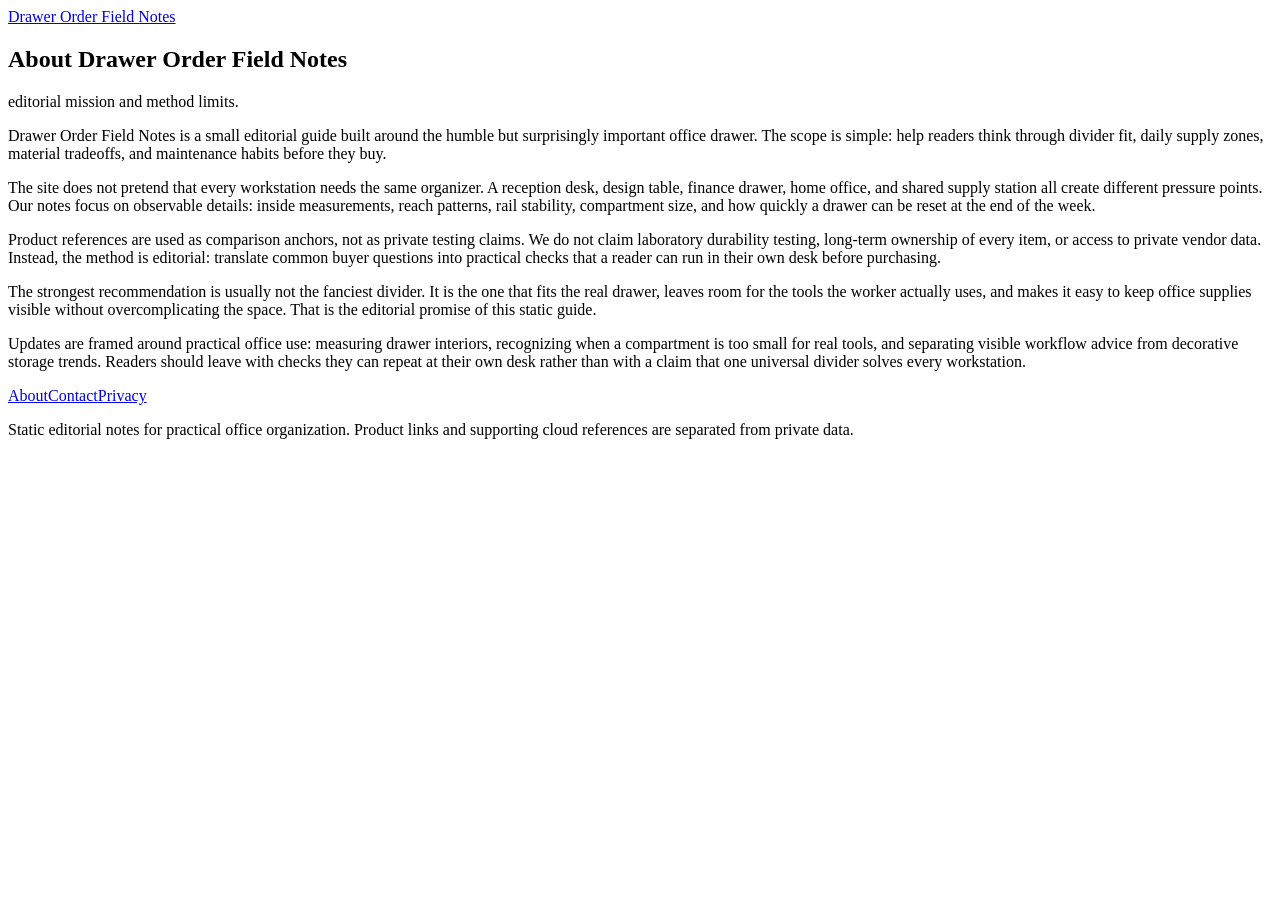
==== about.html @ 3c0216e8 "publish row 604: about.html" ====
<!doctype html><html lang="en"><head><meta charset="utf-8"><meta name="viewport" content="width=device-width,initial-scale=1"><title>About Drawer Order Field Notes</title><meta name="description" content="About Drawer Order Field Notes: editorial mission and method limits for a static desk drawer divider guide."><link rel="canonical" href="https://armaragex.github.io/ls-desk-drawer-dividers-604/"><link rel="stylesheet" href="style.css"><script type="application/ld+json">{"@context":"https://schema.org","@type":"Article","headline":"About Drawer Order Field Notes","url":"https://armaragex.github.io/ls-desk-drawer-dividers-604/","description":"About Drawer Order Field Notes: editorial mission and method limits for a static desk drawer divider guide."}</script></head><body><header><a class="brand" href="index.html">Drawer Order Field Notes</a></header><main class="wrap"><article class="card"><h1>About Drawer Order Field Notes</h1><p class="deck">editorial mission and method limits.</p><p>Drawer Order Field Notes is a small editorial guide built around the humble but surprisingly important office drawer. The scope is simple: help readers think through divider fit, daily supply zones, material tradeoffs, and maintenance habits before they buy.</p><p>The site does not pretend that every workstation needs the same organizer. A reception desk, design table, finance drawer, home office, and shared supply station all create different pressure points. Our notes focus on observable details: inside measurements, reach patterns, rail stability, compartment size, and how quickly a drawer can be reset at the end of the week.</p><p>Product references are used as comparison anchors, not as private testing claims. We do not claim laboratory durability testing, long-term ownership of every item, or access to private vendor data. Instead, the method is editorial: translate common buyer questions into practical checks that a reader can run in their own desk before purchasing.</p><p>The strongest recommendation is usually not the fanciest divider. It is the one that fits the real drawer, leaves room for the tools the worker actually uses, and makes it easy to keep office supplies visible without overcomplicating the space. That is the editorial promise of this static guide.</p><p>Updates are framed around practical office use: measuring drawer interiors, recognizing when a compartment is too small for real tools, and separating visible workflow advice from decorative storage trends. Readers should leave with checks they can repeat at their own desk rather than with a claim that one universal divider solves every workstation.</p></article></main><footer><a href="about.html">About</a><a href="contact.html">Contact</a><a href="privacy.html">Privacy</a><p>Static editorial notes for practical office organization. Product links and supporting cloud references are separated from private data.</p></footer></body></html>
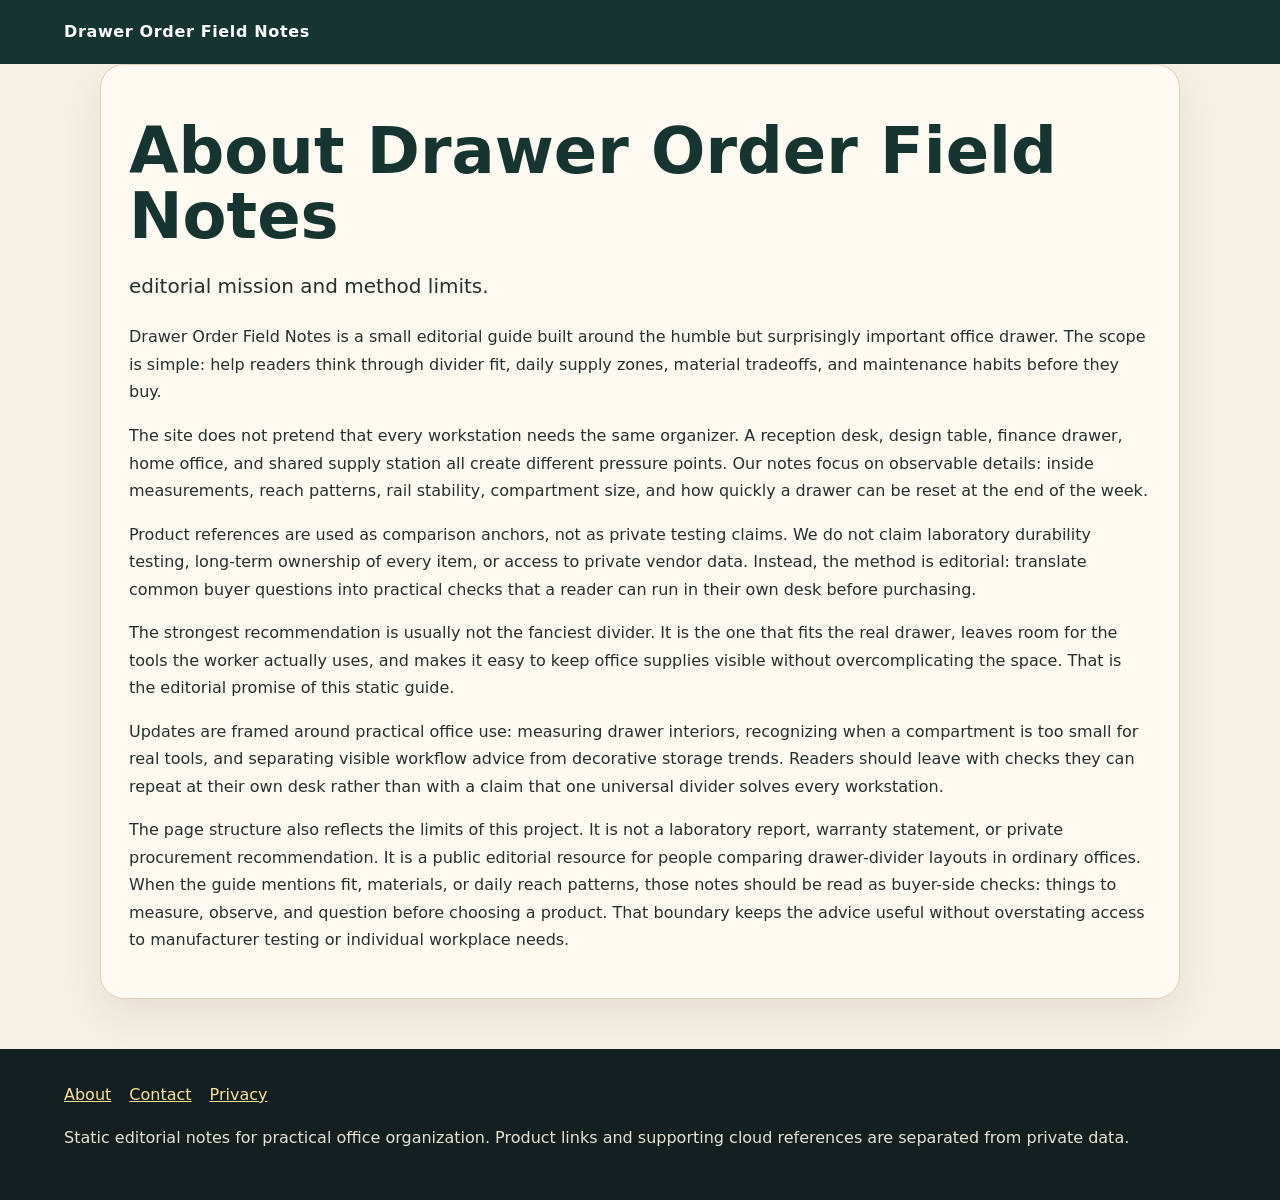
==== commit db830997: "publish row 604: about.html" ====
--- a/about.html
+++ b/about.html
@@ -1 +1 @@
-<!doctype html><html lang="en"><head><meta charset="utf-8"><meta name="viewport" content="width=device-width,initial-scale=1"><title>About Drawer Order Field Notes</title><meta name="description" content="About Drawer Order Field Notes: editorial mission and method limits for a static desk drawer divider guide."><link rel="canonical" href="https://armaragex.github.io/ls-desk-drawer-dividers-604/"><link rel="stylesheet" href="style.css"><script type="application/ld+json">{"@context":"https://schema.org","@type":"Article","headline":"About Drawer Order Field Notes","url":"https://armaragex.github.io/ls-desk-drawer-dividers-604/","description":"About Drawer Order Field Notes: editorial mission and method limits for a static desk drawer divider guide."}</script></head><body><header><a class="brand" href="index.html">Drawer Order Field Notes</a></header><main class="wrap"><article class="card"><h1>About Drawer Order Field Notes</h1><p class="deck">editorial mission and method limits.</p><p>Drawer Order Field Notes is a small editorial guide built around the humble but surprisingly important office drawer. The scope is simple: help readers think through divider fit, daily supply zones, material tradeoffs, and maintenance habits before they buy.</p><p>The site does not pretend that every workstation needs the same organizer. A reception desk, design table, finance drawer, home office, and shared supply station all create different pressure points. Our notes focus on observable details: inside measurements, reach patterns, rail stability, compartment size, and how quickly a drawer can be reset at the end of the week.</p><p>Product references are used as comparison anchors, not as private testing claims. We do not claim laboratory durability testing, long-term ownership of every item, or access to private vendor data. Instead, the method is editorial: translate common buyer questions into practical checks that a reader can run in their own desk before purchasing.</p><p>The strongest recommendation is usually not the fanciest divider. It is the one that fits the real drawer, leaves room for the tools the worker actually uses, and makes it easy to keep office supplies visible without overcomplicating the space. That is the editorial promise of this static guide.</p><p>Updates are framed around practical office use: measuring drawer interiors, recognizing when a compartment is too small for real tools, and separating visible workflow advice from decorative storage trends. Readers should leave with checks they can repeat at their own desk rather than with a claim that one universal divider solves every workstation.</p></article></main><footer><a href="about.html">About</a><a href="contact.html">Contact</a><a href="privacy.html">Privacy</a><p>Static editorial notes for practical office organization. Product links and supporting cloud references are separated from private data.</p></footer></body></html>+<!doctype html><html lang="en"><head><meta charset="utf-8"><meta name="viewport" content="width=device-width,initial-scale=1"><title>About Drawer Order Field Notes</title><meta name="description" content="About Drawer Order Field Notes: editorial mission and method limits for a static desk drawer divider guide."><link rel="canonical" href="https://armaragex.github.io/ls-desk-drawer-dividers-604/"><link rel="stylesheet" href="style.css"><script type="application/ld+json">{"@context":"https://schema.org","@type":"Article","headline":"About Drawer Order Field Notes","url":"https://armaragex.github.io/ls-desk-drawer-dividers-604/","description":"About Drawer Order Field Notes: editorial mission and method limits for a static desk drawer divider guide."}</script></head><body><header><a class="brand" href="index.html">Drawer Order Field Notes</a></header><main class="wrap"><article class="card"><h1>About Drawer Order Field Notes</h1><p class="deck">editorial mission and method limits.</p><p>Drawer Order Field Notes is a small editorial guide built around the humble but surprisingly important office drawer. The scope is simple: help readers think through divider fit, daily supply zones, material tradeoffs, and maintenance habits before they buy.</p><p>The site does not pretend that every workstation needs the same organizer. A reception desk, design table, finance drawer, home office, and shared supply station all create different pressure points. Our notes focus on observable details: inside measurements, reach patterns, rail stability, compartment size, and how quickly a drawer can be reset at the end of the week.</p><p>Product references are used as comparison anchors, not as private testing claims. We do not claim laboratory durability testing, long-term ownership of every item, or access to private vendor data. Instead, the method is editorial: translate common buyer questions into practical checks that a reader can run in their own desk before purchasing.</p><p>The strongest recommendation is usually not the fanciest divider. It is the one that fits the real drawer, leaves room for the tools the worker actually uses, and makes it easy to keep office supplies visible without overcomplicating the space. That is the editorial promise of this static guide.</p><p>Updates are framed around practical office use: measuring drawer interiors, recognizing when a compartment is too small for real tools, and separating visible workflow advice from decorative storage trends. Readers should leave with checks they can repeat at their own desk rather than with a claim that one universal divider solves every workstation.</p><p>The page structure also reflects the limits of this project. It is not a laboratory report, warranty statement, or private procurement recommendation. It is a public editorial resource for people comparing drawer-divider layouts in ordinary offices. When the guide mentions fit, materials, or daily reach patterns, those notes should be read as buyer-side checks: things to measure, observe, and question before choosing a product. That boundary keeps the advice useful without overstating access to manufacturer testing or individual workplace needs.</p></article></main><footer><a href="about.html">About</a><a href="contact.html">Contact</a><a href="privacy.html">Privacy</a><p>Static editorial notes for practical office organization. Product links and supporting cloud references are separated from private data.</p></footer></body></html>
--- a/style.css
+++ b/style.css
@@ -0,0 +1 @@
+body{margin:0;font-family:Inter,system-ui,-apple-system,Segoe UI,sans-serif;color:#24302f;background:#f5efe4;line-height:1.72}a{color:#2f6d60}header{background:#173530;color:#fff;padding:18px 5vw}.brand{color:#fff;text-decoration:none;font-weight:800;letter-spacing:.04em}.hero{max-width:1120px;margin:0 auto;padding:36px 5vw 28px}.hero img,.feature-img{width:100%;aspect-ratio:16/9;object-fit:cover;border-radius:28px;box-shadow:0 22px 60px #0002}h1{font-size:clamp(2.1rem,5vw,4.5rem);line-height:1.02;margin:26px 0 14px;color:#173530}h2{font-size:2rem;color:#173530;margin-top:42px;border-top:1px solid #d8cbb9;padding-top:26px}h3{font-size:1.25rem;color:#7a4d1d;margin-top:26px}.deck{font-size:1.25rem;max-width:820px}.wrap{max-width:1080px;margin:auto;padding:0 5vw 50px}.layout{display:grid;grid-template-columns:minmax(0,1fr) 300px;gap:34px}.card,article,aside{background:#fffaf1;border:1px solid #dfd0bb;border-radius:24px;padding:28px;box-shadow:0 16px 38px #4d382014}.toc{position:sticky;top:20px}.toc a{display:block;margin:9px 0;text-decoration:none}.cta{background:#173530;color:#fff;border-radius:22px;padding:24px;margin:30px 0}.cta a{color:#f8df9d;font-weight:800}.note{background:#efe4d2;border-left:5px solid #b47730;padding:18px;border-radius:12px}.support-grid{display:grid;grid-template-columns:repeat(auto-fit,minmax(230px,1fr));gap:16px}.support-grid a{background:#fff;border:1px solid #e2d4c2;border-radius:18px;padding:16px;text-decoration:none;font-weight:700}footer{background:#14201f;color:#e8e2d6;padding:32px 5vw}footer a{color:#f8df9d;margin-right:18px}@media(max-width:850px){.layout{display:block}.toc{position:static;margin-top:24px}}
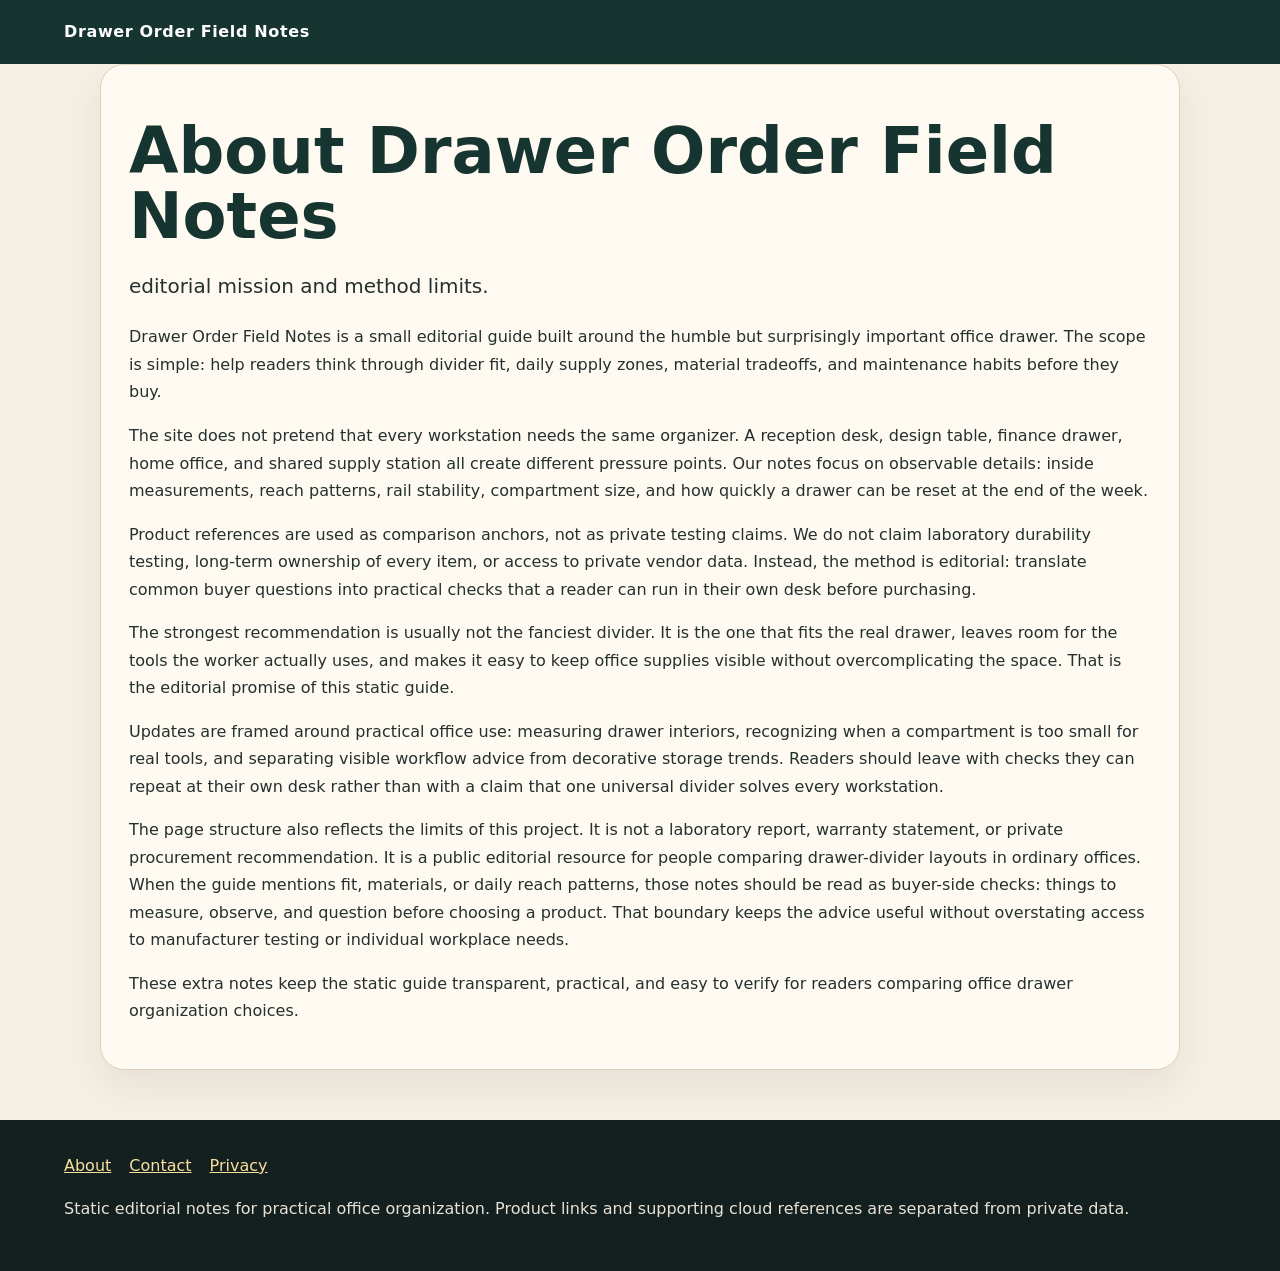
==== commit f93e635c: "publish row 604: about.html" ====
--- a/about.html
+++ b/about.html
@@ -1 +1 @@
-<!doctype html><html lang="en"><head><meta charset="utf-8"><meta name="viewport" content="width=device-width,initial-scale=1"><title>About Drawer Order Field Notes</title><meta name="description" content="About Drawer Order Field Notes: editorial mission and method limits for a static desk drawer divider guide."><link rel="canonical" href="https://armaragex.github.io/ls-desk-drawer-dividers-604/"><link rel="stylesheet" href="style.css"><script type="application/ld+json">{"@context":"https://schema.org","@type":"Article","headline":"About Drawer Order Field Notes","url":"https://armaragex.github.io/ls-desk-drawer-dividers-604/","description":"About Drawer Order Field Notes: editorial mission and method limits for a static desk drawer divider guide."}</script></head><body><header><a class="brand" href="index.html">Drawer Order Field Notes</a></header><main class="wrap"><article class="card"><h1>About Drawer Order Field Notes</h1><p class="deck">editorial mission and method limits.</p><p>Drawer Order Field Notes is a small editorial guide built around the humble but surprisingly important office drawer. The scope is simple: help readers think through divider fit, daily supply zones, material tradeoffs, and maintenance habits before they buy.</p><p>The site does not pretend that every workstation needs the same organizer. A reception desk, design table, finance drawer, home office, and shared supply station all create different pressure points. Our notes focus on observable details: inside measurements, reach patterns, rail stability, compartment size, and how quickly a drawer can be reset at the end of the week.</p><p>Product references are used as comparison anchors, not as private testing claims. We do not claim laboratory durability testing, long-term ownership of every item, or access to private vendor data. Instead, the method is editorial: translate common buyer questions into practical checks that a reader can run in their own desk before purchasing.</p><p>The strongest recommendation is usually not the fanciest divider. It is the one that fits the real drawer, leaves room for the tools the worker actually uses, and makes it easy to keep office supplies visible without overcomplicating the space. That is the editorial promise of this static guide.</p><p>Updates are framed around practical office use: measuring drawer interiors, recognizing when a compartment is too small for real tools, and separating visible workflow advice from decorative storage trends. Readers should leave with checks they can repeat at their own desk rather than with a claim that one universal divider solves every workstation.</p><p>The page structure also reflects the limits of this project. It is not a laboratory report, warranty statement, or private procurement recommendation. It is a public editorial resource for people comparing drawer-divider layouts in ordinary offices. When the guide mentions fit, materials, or daily reach patterns, those notes should be read as buyer-side checks: things to measure, observe, and question before choosing a product. That boundary keeps the advice useful without overstating access to manufacturer testing or individual workplace needs.</p></article></main><footer><a href="about.html">About</a><a href="contact.html">Contact</a><a href="privacy.html">Privacy</a><p>Static editorial notes for practical office organization. Product links and supporting cloud references are separated from private data.</p></footer></body></html>+<!doctype html><html lang="en"><head><meta charset="utf-8"><meta name="viewport" content="width=device-width,initial-scale=1"><title>About Drawer Order Field Notes</title><meta name="description" content="About Drawer Order Field Notes: editorial mission and method limits for a static desk drawer divider guide."><link rel="canonical" href="https://armaragex.github.io/ls-desk-drawer-dividers-604/"><link rel="stylesheet" href="style.css"><script type="application/ld+json">{"@context":"https://schema.org","@type":"Article","headline":"About Drawer Order Field Notes","url":"https://armaragex.github.io/ls-desk-drawer-dividers-604/","description":"About Drawer Order Field Notes: editorial mission and method limits for a static desk drawer divider guide."}</script></head><body><header><a class="brand" href="index.html">Drawer Order Field Notes</a></header><main class="wrap"><article class="card"><h1>About Drawer Order Field Notes</h1><p class="deck">editorial mission and method limits.</p><p>Drawer Order Field Notes is a small editorial guide built around the humble but surprisingly important office drawer. The scope is simple: help readers think through divider fit, daily supply zones, material tradeoffs, and maintenance habits before they buy.</p><p>The site does not pretend that every workstation needs the same organizer. A reception desk, design table, finance drawer, home office, and shared supply station all create different pressure points. Our notes focus on observable details: inside measurements, reach patterns, rail stability, compartment size, and how quickly a drawer can be reset at the end of the week.</p><p>Product references are used as comparison anchors, not as private testing claims. We do not claim laboratory durability testing, long-term ownership of every item, or access to private vendor data. Instead, the method is editorial: translate common buyer questions into practical checks that a reader can run in their own desk before purchasing.</p><p>The strongest recommendation is usually not the fanciest divider. It is the one that fits the real drawer, leaves room for the tools the worker actually uses, and makes it easy to keep office supplies visible without overcomplicating the space. That is the editorial promise of this static guide.</p><p>Updates are framed around practical office use: measuring drawer interiors, recognizing when a compartment is too small for real tools, and separating visible workflow advice from decorative storage trends. Readers should leave with checks they can repeat at their own desk rather than with a claim that one universal divider solves every workstation.</p><p>The page structure also reflects the limits of this project. It is not a laboratory report, warranty statement, or private procurement recommendation. It is a public editorial resource for people comparing drawer-divider layouts in ordinary offices. When the guide mentions fit, materials, or daily reach patterns, those notes should be read as buyer-side checks: things to measure, observe, and question before choosing a product. That boundary keeps the advice useful without overstating access to manufacturer testing or individual workplace needs.</p><p>These extra notes keep the static guide transparent, practical, and easy to verify for readers comparing office drawer organization choices.</p></article></main><footer><a href="about.html">About</a><a href="contact.html">Contact</a><a href="privacy.html">Privacy</a><p>Static editorial notes for practical office organization. Product links and supporting cloud references are separated from private data.</p></footer></body></html>
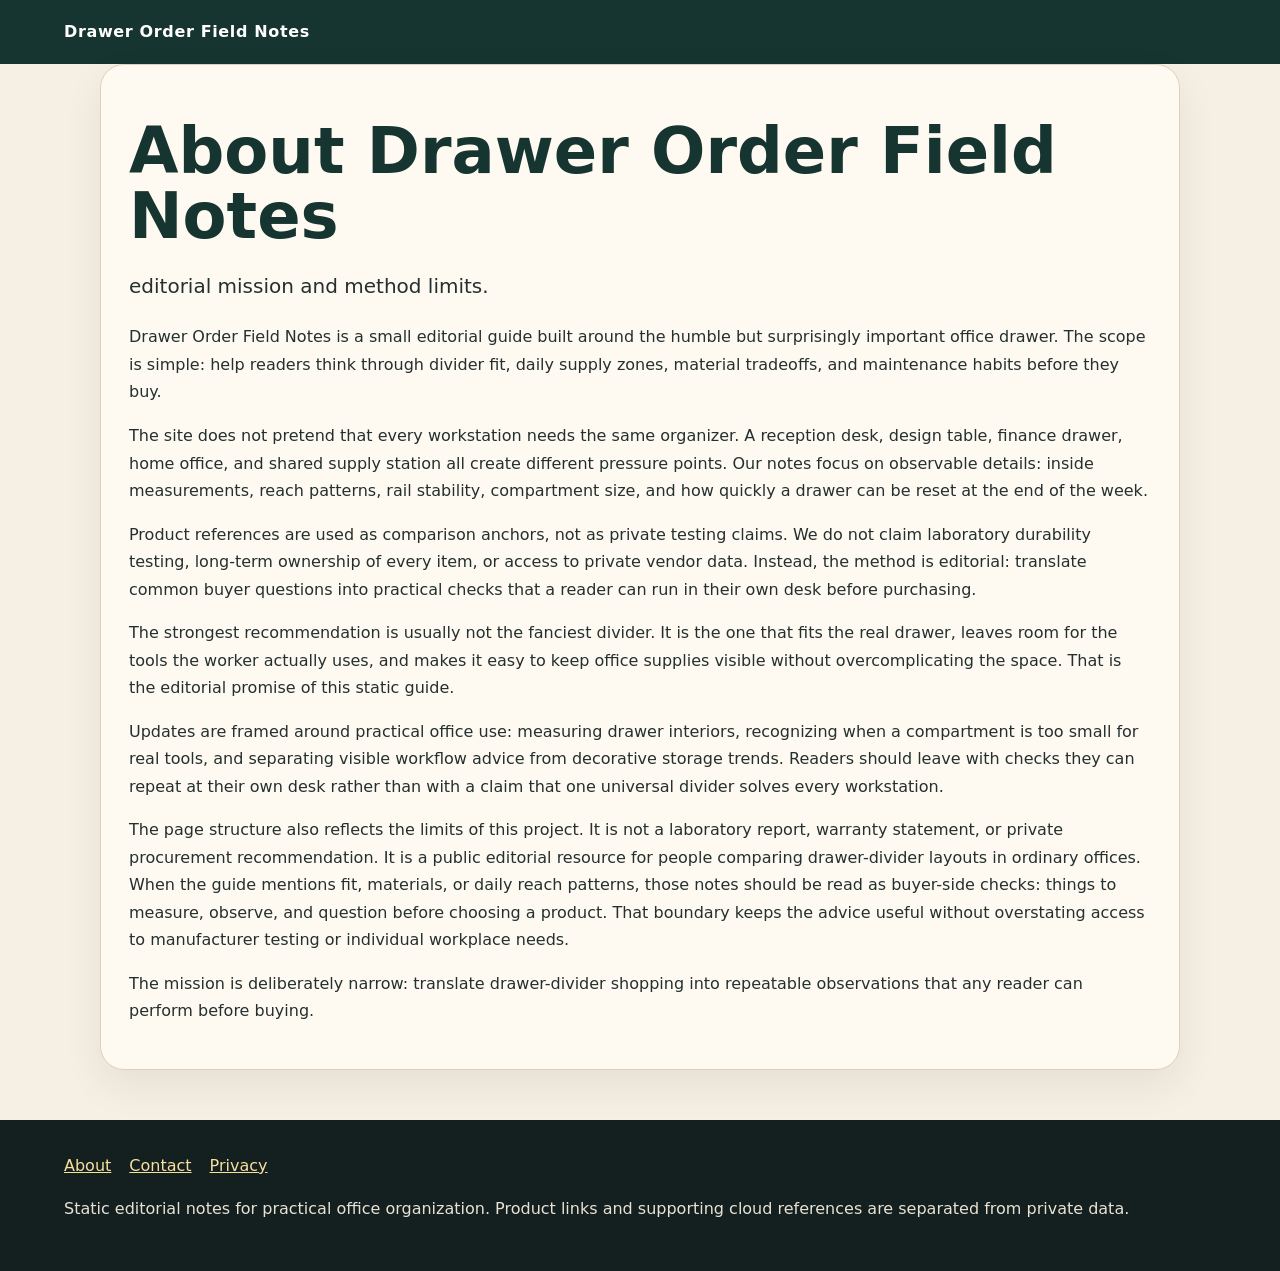
==== commit 20beab9f: "publish row 604: about.html" ====
--- a/about.html
+++ b/about.html
@@ -1 +1 @@
-<!doctype html><html lang="en"><head><meta charset="utf-8"><meta name="viewport" content="width=device-width,initial-scale=1"><title>About Drawer Order Field Notes</title><meta name="description" content="About Drawer Order Field Notes: editorial mission and method limits for a static desk drawer divider guide."><link rel="canonical" href="https://armaragex.github.io/ls-desk-drawer-dividers-604/"><link rel="stylesheet" href="style.css"><script type="application/ld+json">{"@context":"https://schema.org","@type":"Article","headline":"About Drawer Order Field Notes","url":"https://armaragex.github.io/ls-desk-drawer-dividers-604/","description":"About Drawer Order Field Notes: editorial mission and method limits for a static desk drawer divider guide."}</script></head><body><header><a class="brand" href="index.html">Drawer Order Field Notes</a></header><main class="wrap"><article class="card"><h1>About Drawer Order Field Notes</h1><p class="deck">editorial mission and method limits.</p><p>Drawer Order Field Notes is a small editorial guide built around the humble but surprisingly important office drawer. The scope is simple: help readers think through divider fit, daily supply zones, material tradeoffs, and maintenance habits before they buy.</p><p>The site does not pretend that every workstation needs the same organizer. A reception desk, design table, finance drawer, home office, and shared supply station all create different pressure points. Our notes focus on observable details: inside measurements, reach patterns, rail stability, compartment size, and how quickly a drawer can be reset at the end of the week.</p><p>Product references are used as comparison anchors, not as private testing claims. We do not claim laboratory durability testing, long-term ownership of every item, or access to private vendor data. Instead, the method is editorial: translate common buyer questions into practical checks that a reader can run in their own desk before purchasing.</p><p>The strongest recommendation is usually not the fanciest divider. It is the one that fits the real drawer, leaves room for the tools the worker actually uses, and makes it easy to keep office supplies visible without overcomplicating the space. That is the editorial promise of this static guide.</p><p>Updates are framed around practical office use: measuring drawer interiors, recognizing when a compartment is too small for real tools, and separating visible workflow advice from decorative storage trends. Readers should leave with checks they can repeat at their own desk rather than with a claim that one universal divider solves every workstation.</p><p>The page structure also reflects the limits of this project. It is not a laboratory report, warranty statement, or private procurement recommendation. It is a public editorial resource for people comparing drawer-divider layouts in ordinary offices. When the guide mentions fit, materials, or daily reach patterns, those notes should be read as buyer-side checks: things to measure, observe, and question before choosing a product. That boundary keeps the advice useful without overstating access to manufacturer testing or individual workplace needs.</p><p>These extra notes keep the static guide transparent, practical, and easy to verify for readers comparing office drawer organization choices.</p></article></main><footer><a href="about.html">About</a><a href="contact.html">Contact</a><a href="privacy.html">Privacy</a><p>Static editorial notes for practical office organization. Product links and supporting cloud references are separated from private data.</p></footer></body></html>+<!doctype html><html lang="en"><head><meta charset="utf-8"><meta name="viewport" content="width=device-width,initial-scale=1"><title>About Drawer Order Field Notes</title><meta name="description" content="About Drawer Order Field Notes: editorial mission and method limits for a static desk drawer divider guide."><link rel="canonical" href="https://armaragex.github.io/ls-desk-drawer-dividers-604/"><link rel="stylesheet" href="style.css"><script type="application/ld+json">{"@context":"https://schema.org","@type":"Article","headline":"About Drawer Order Field Notes","url":"https://armaragex.github.io/ls-desk-drawer-dividers-604/","description":"About Drawer Order Field Notes: editorial mission and method limits for a static desk drawer divider guide."}</script></head><body><header><a class="brand" href="index.html">Drawer Order Field Notes</a></header><main class="wrap"><article class="card"><h1>About Drawer Order Field Notes</h1><p class="deck">editorial mission and method limits.</p><p>Drawer Order Field Notes is a small editorial guide built around the humble but surprisingly important office drawer. The scope is simple: help readers think through divider fit, daily supply zones, material tradeoffs, and maintenance habits before they buy.</p><p>The site does not pretend that every workstation needs the same organizer. A reception desk, design table, finance drawer, home office, and shared supply station all create different pressure points. Our notes focus on observable details: inside measurements, reach patterns, rail stability, compartment size, and how quickly a drawer can be reset at the end of the week.</p><p>Product references are used as comparison anchors, not as private testing claims. We do not claim laboratory durability testing, long-term ownership of every item, or access to private vendor data. Instead, the method is editorial: translate common buyer questions into practical checks that a reader can run in their own desk before purchasing.</p><p>The strongest recommendation is usually not the fanciest divider. It is the one that fits the real drawer, leaves room for the tools the worker actually uses, and makes it easy to keep office supplies visible without overcomplicating the space. That is the editorial promise of this static guide.</p><p>Updates are framed around practical office use: measuring drawer interiors, recognizing when a compartment is too small for real tools, and separating visible workflow advice from decorative storage trends. Readers should leave with checks they can repeat at their own desk rather than with a claim that one universal divider solves every workstation.</p><p>The page structure also reflects the limits of this project. It is not a laboratory report, warranty statement, or private procurement recommendation. It is a public editorial resource for people comparing drawer-divider layouts in ordinary offices. When the guide mentions fit, materials, or daily reach patterns, those notes should be read as buyer-side checks: things to measure, observe, and question before choosing a product. That boundary keeps the advice useful without overstating access to manufacturer testing or individual workplace needs.</p><p>The mission is deliberately narrow: translate drawer-divider shopping into repeatable observations that any reader can perform before buying.</p></article></main><footer><a href="about.html">About</a><a href="contact.html">Contact</a><a href="privacy.html">Privacy</a><p>Static editorial notes for practical office organization. Product links and supporting cloud references are separated from private data.</p></footer></body></html>
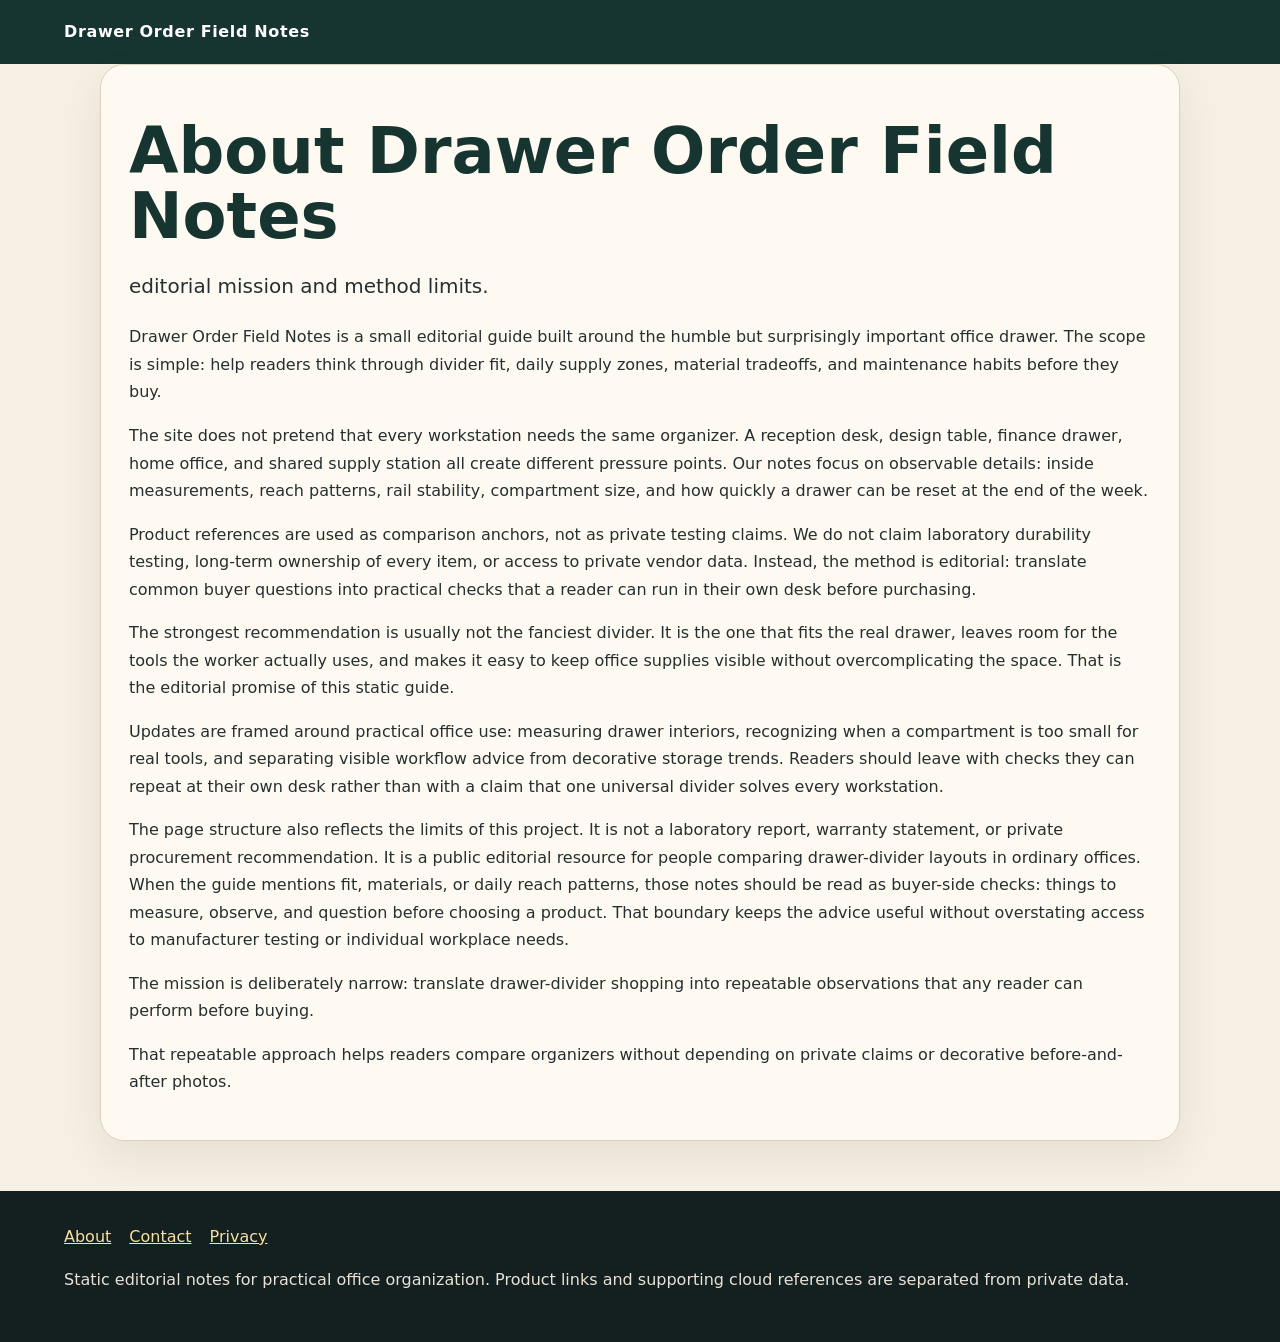
==== commit e35683fd: "publish row 604: about.html" ====
--- a/about.html
+++ b/about.html
@@ -1 +1 @@
-<!doctype html><html lang="en"><head><meta charset="utf-8"><meta name="viewport" content="width=device-width,initial-scale=1"><title>About Drawer Order Field Notes</title><meta name="description" content="About Drawer Order Field Notes: editorial mission and method limits for a static desk drawer divider guide."><link rel="canonical" href="https://armaragex.github.io/ls-desk-drawer-dividers-604/"><link rel="stylesheet" href="style.css"><script type="application/ld+json">{"@context":"https://schema.org","@type":"Article","headline":"About Drawer Order Field Notes","url":"https://armaragex.github.io/ls-desk-drawer-dividers-604/","description":"About Drawer Order Field Notes: editorial mission and method limits for a static desk drawer divider guide."}</script></head><body><header><a class="brand" href="index.html">Drawer Order Field Notes</a></header><main class="wrap"><article class="card"><h1>About Drawer Order Field Notes</h1><p class="deck">editorial mission and method limits.</p><p>Drawer Order Field Notes is a small editorial guide built around the humble but surprisingly important office drawer. The scope is simple: help readers think through divider fit, daily supply zones, material tradeoffs, and maintenance habits before they buy.</p><p>The site does not pretend that every workstation needs the same organizer. A reception desk, design table, finance drawer, home office, and shared supply station all create different pressure points. Our notes focus on observable details: inside measurements, reach patterns, rail stability, compartment size, and how quickly a drawer can be reset at the end of the week.</p><p>Product references are used as comparison anchors, not as private testing claims. We do not claim laboratory durability testing, long-term ownership of every item, or access to private vendor data. Instead, the method is editorial: translate common buyer questions into practical checks that a reader can run in their own desk before purchasing.</p><p>The strongest recommendation is usually not the fanciest divider. It is the one that fits the real drawer, leaves room for the tools the worker actually uses, and makes it easy to keep office supplies visible without overcomplicating the space. That is the editorial promise of this static guide.</p><p>Updates are framed around practical office use: measuring drawer interiors, recognizing when a compartment is too small for real tools, and separating visible workflow advice from decorative storage trends. Readers should leave with checks they can repeat at their own desk rather than with a claim that one universal divider solves every workstation.</p><p>The page structure also reflects the limits of this project. It is not a laboratory report, warranty statement, or private procurement recommendation. It is a public editorial resource for people comparing drawer-divider layouts in ordinary offices. When the guide mentions fit, materials, or daily reach patterns, those notes should be read as buyer-side checks: things to measure, observe, and question before choosing a product. That boundary keeps the advice useful without overstating access to manufacturer testing or individual workplace needs.</p><p>The mission is deliberately narrow: translate drawer-divider shopping into repeatable observations that any reader can perform before buying.</p></article></main><footer><a href="about.html">About</a><a href="contact.html">Contact</a><a href="privacy.html">Privacy</a><p>Static editorial notes for practical office organization. Product links and supporting cloud references are separated from private data.</p></footer></body></html>+<!doctype html><html lang="en"><head><meta charset="utf-8"><meta name="viewport" content="width=device-width,initial-scale=1"><title>About Drawer Order Field Notes</title><meta name="description" content="About Drawer Order Field Notes: editorial mission and method limits for a static desk drawer divider guide."><link rel="canonical" href="https://armaragex.github.io/ls-desk-drawer-dividers-604/"><link rel="stylesheet" href="style.css"><script type="application/ld+json">{"@context":"https://schema.org","@type":"Article","headline":"About Drawer Order Field Notes","url":"https://armaragex.github.io/ls-desk-drawer-dividers-604/","description":"About Drawer Order Field Notes: editorial mission and method limits for a static desk drawer divider guide."}</script></head><body><header><a class="brand" href="index.html">Drawer Order Field Notes</a></header><main class="wrap"><article class="card"><h1>About Drawer Order Field Notes</h1><p class="deck">editorial mission and method limits.</p><p>Drawer Order Field Notes is a small editorial guide built around the humble but surprisingly important office drawer. The scope is simple: help readers think through divider fit, daily supply zones, material tradeoffs, and maintenance habits before they buy.</p><p>The site does not pretend that every workstation needs the same organizer. A reception desk, design table, finance drawer, home office, and shared supply station all create different pressure points. Our notes focus on observable details: inside measurements, reach patterns, rail stability, compartment size, and how quickly a drawer can be reset at the end of the week.</p><p>Product references are used as comparison anchors, not as private testing claims. We do not claim laboratory durability testing, long-term ownership of every item, or access to private vendor data. Instead, the method is editorial: translate common buyer questions into practical checks that a reader can run in their own desk before purchasing.</p><p>The strongest recommendation is usually not the fanciest divider. It is the one that fits the real drawer, leaves room for the tools the worker actually uses, and makes it easy to keep office supplies visible without overcomplicating the space. That is the editorial promise of this static guide.</p><p>Updates are framed around practical office use: measuring drawer interiors, recognizing when a compartment is too small for real tools, and separating visible workflow advice from decorative storage trends. Readers should leave with checks they can repeat at their own desk rather than with a claim that one universal divider solves every workstation.</p><p>The page structure also reflects the limits of this project. It is not a laboratory report, warranty statement, or private procurement recommendation. It is a public editorial resource for people comparing drawer-divider layouts in ordinary offices. When the guide mentions fit, materials, or daily reach patterns, those notes should be read as buyer-side checks: things to measure, observe, and question before choosing a product. That boundary keeps the advice useful without overstating access to manufacturer testing or individual workplace needs.</p><p>The mission is deliberately narrow: translate drawer-divider shopping into repeatable observations that any reader can perform before buying.</p><p>That repeatable approach helps readers compare organizers without depending on private claims or decorative before-and-after photos.</p></article></main><footer><a href="about.html">About</a><a href="contact.html">Contact</a><a href="privacy.html">Privacy</a><p>Static editorial notes for practical office organization. Product links and supporting cloud references are separated from private data.</p></footer></body></html>
